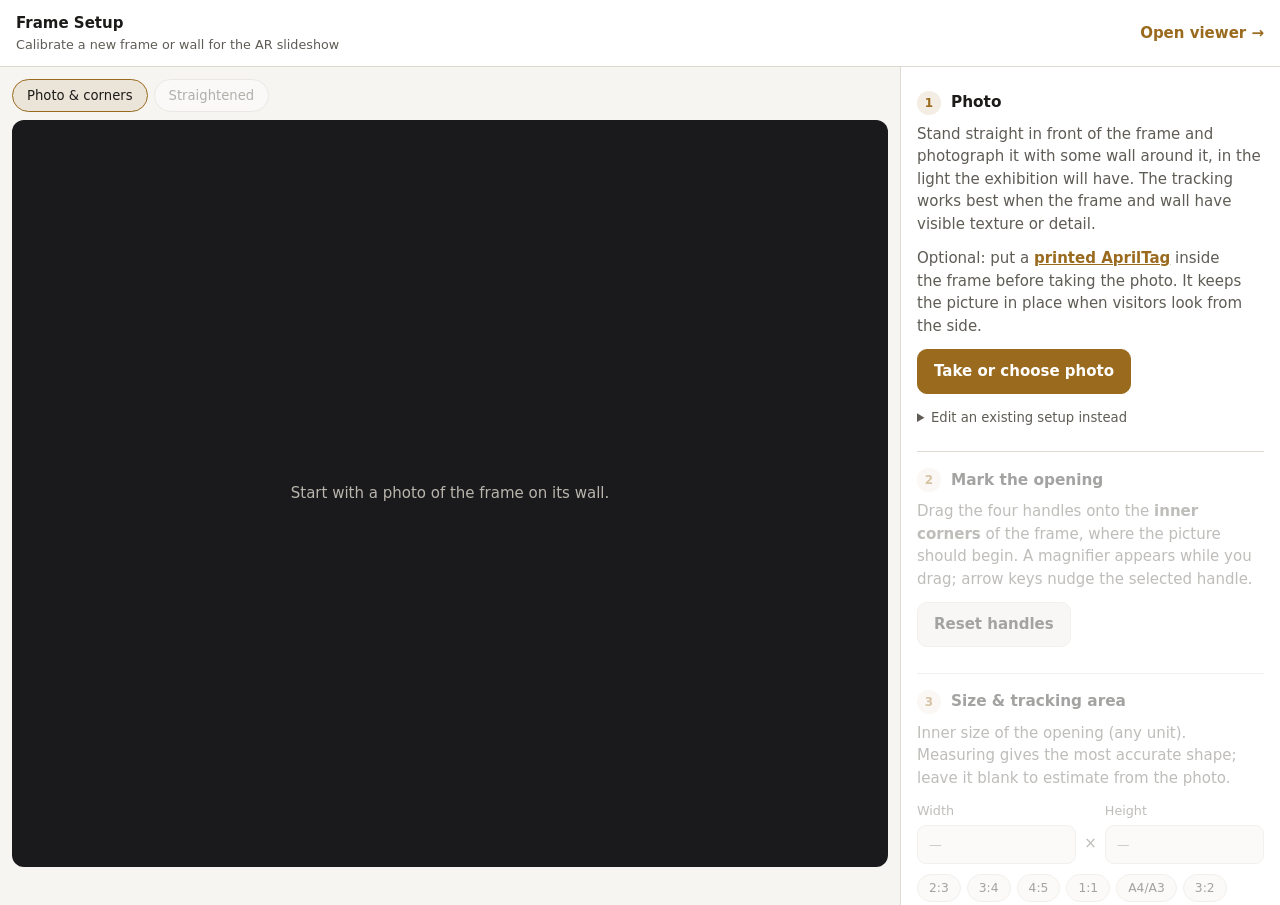
==== setup.html @ 62dd7302 "Hold the picture in the frame from side angles with AprilTags A printed AprilTag (tag36h11) placed i" ====
<!doctype html>
<html lang="en">
<head>
  <meta charset="utf-8">
  <meta name="viewport" content="width=device-width, initial-scale=1, viewport-fit=cover">
  <title>Frame Setup</title>
  <link rel="stylesheet" href="css/setup.css">
</head>
<body>
  <header class="topbar">
    <div class="brand">
      <strong>Frame Setup</strong>
      <span>Calibrate a new frame or wall for the AR slideshow</span>
    </div>
    <a class="topbar-link" href="index.html?preview=1">Open viewer →</a>
  </header>

  <main class="layout">
    <section class="stage-wrap">
      <div class="stage-tabs" role="tablist">
        <button type="button" role="tab" id="tab-photo" aria-selected="true">Photo &amp; corners</button>
        <button type="button" role="tab" id="tab-target" aria-selected="false" disabled>Straightened</button>
      </div>
      <div class="stage" id="stage">
        <canvas id="stage-canvas"></canvas>
        <div class="stage-empty" id="stage-empty">
          <p>Start with a photo of the frame on its wall.</p>
        </div>
      </div>
      <p class="stage-hint" id="stage-hint"></p>
    </section>

    <aside class="panel">
      <section class="step" id="step-photo">
        <h2><span class="num">1</span> Photo</h2>
        <p class="help">Stand straight in front of the frame and photograph it with some wall around it, in the light the exhibition will have. The tracking works best when the frame and wall have visible texture or detail.</p>
        <p class="help">Optional: put a <a href="apriltag.html" target="_blank">printed AprilTag</a> inside the frame before taking the photo. It keeps the picture in place when visitors look from the side.</p>
        <label class="button primary file-button">
          <input type="file" id="photo-input" accept="image/*">
          Take or choose photo
        </label>
        <details class="load-existing">
          <summary>Edit an existing setup instead</summary>
          <div class="row">
            <input type="text" id="existing-id" placeholder="frame-01" autocomplete="off" spellcheck="false">
            <button type="button" class="button" id="existing-load">Load</button>
          </div>
        </details>
      </section>

      <section class="step" id="step-corners" data-needs="photo">
        <h2><span class="num">2</span> Mark the opening</h2>
        <p class="help">Drag the four handles onto the <b>inner corners</b> of the frame, where the picture should begin. A magnifier appears while you drag; arrow keys nudge the selected handle.</p>
        <div class="row">
          <button type="button" class="button" id="corners-reset">Reset handles</button>
        </div>
        <p class="warn hidden" id="corners-warning">The handles are crossed. Place them top-left, top-right, bottom-right, bottom-left.</p>
      </section>

      <section class="step" id="step-size" data-needs="corners">
        <h2><span class="num">3</span> Size &amp; tracking area</h2>
        <p class="help">Inner size of the opening (any unit). Measuring gives the most accurate shape; leave it blank to estimate from the photo.</p>
        <div class="row size-row">
          <label>Width <input type="number" id="size-w" min="0" step="any" inputmode="decimal" placeholder="—"></label>
          <span class="times">×</span>
          <label>Height <input type="number" id="size-h" min="0" step="any" inputmode="decimal" placeholder="—"></label>
        </div>
        <div class="chips" id="ratio-chips"></div>
        <p class="note" id="aspect-note"></p>
        <label class="slider">
          <span>Frame &amp; wall around the opening <output id="margin-out"></output></span>
          <input type="range" id="margin" min="0" max="0.6" step="0.005" value="0.12">
        </label>
        <p class="note">More surroundings give the tracker more detail to lock onto.</p>
      </section>

      <section class="step" id="step-look" data-needs="corners">
        <h2><span class="num">4</span> Fit &amp; look</h2>
        <label class="slider">
          <span>Picture edge <output id="bleed-out"></output></span>
          <input type="range" id="bleed" min="-0.04" max="0.04" step="0.001" value="0">
        </label>
        <p class="note">Positive tucks the picture under the frame lip; negative leaves a reveal.</p>
        <label class="slider">
          <span>Frame shadow on picture <output id="shadow-out"></output></span>
          <input type="range" id="shadow" min="0" max="0.8" step="0.01" value="0.35">
        </label>
        <label class="slider">
          <span>Brightness <output id="exposure-out"></output></span>
          <input type="range" id="exposure" min="0.5" max="1.3" step="0.01" value="1">
        </label>
        <label class="check"><input type="checkbox" id="show-art" checked> Show sample artwork</label>
      </section>

      <section class="step" id="step-compile" data-needs="corners">
        <h2><span class="num">5</span> Compile tracking data</h2>
        <p class="help">Analyses the straightened image so phones can recognise the frame. Takes 10–60 seconds.</p>
        <button type="button" class="button primary" id="compile">Compile</button>
        <div class="progress hidden" id="compile-progress"><span></span></div>
        <p class="result hidden" id="compile-result"></p>
        <label class="check hidden" id="show-points-wrap"><input type="checkbox" id="show-points" checked> Show feature points</label>
        <p class="result hidden" id="tag-note"></p>
      </section>

      <section class="step" id="step-save" data-needs="compiled">
        <h2><span class="num">6</span> Save &amp; test</h2>
        <div class="row stack">
          <label>Setup ID (folder name) <input type="text" id="setup-id" placeholder="frame-02" autocomplete="off" spellcheck="false"></label>
          <label>Display name <input type="text" id="setup-name" placeholder="Gold frame, gallery 3"></label>
        </div>
        <div class="row">
          <button type="button" class="button primary" id="test-ar">Test AR on this device</button>
          <button type="button" class="button" id="test-preview">Preview on screen</button>
        </div>
        <button type="button" class="button" id="download">Download setup (.zip)</button>
        <p class="help small">To publish it, unzip at the top of the site so the files land in <code>setups/&lt;id&gt;/</code>. Then set <code>"setup": "&lt;id&gt;"</code> in <code>config.json</code>, or link to <code>index.html?setup=&lt;id&gt;</code>.</p>
        <div class="saved hidden" id="saved-wrap">
          <h3>Saved on this device</h3>
          <ul id="saved-list"></ul>
        </div>
      </section>
    </aside>
  </main>

  <div class="toast hidden" id="toast" role="status"></div>

  <script type="module" src="js/setup-tool.js"></script>
</body>
</html>
---- css/setup.css ----
:root {
  --bg: #f6f5f2;
  --surface: #ffffff;
  --surface-2: #efede8;
  --ink: #1c1b19;
  --ink-muted: #5f5c55;
  --line: #dedad2;
  --accent: #9a6b1f;
  --accent-ink: #ffffff;
  --accent-soft: rgba(154, 107, 31, 0.12);
  --warn: #b3261e;
  --good: #2e7d32;
  --fair: #a86b00;
  --stage-bg: #1a1a1c;
  --radius: 12px;
  --font: system-ui, -apple-system, "Segoe UI", Roboto, Tahoma, sans-serif;
  color-scheme: light;
}

@media (prefers-color-scheme: dark) {
  :root {
    --bg: #111113;
    --surface: #1b1b1e;
    --surface-2: #26262a;
    --ink: #f1efe9;
    --ink-muted: #a9a59c;
    --line: #34343a;
    --accent: #d8b06a;
    --accent-ink: #1b1408;
    --accent-soft: rgba(216, 176, 106, 0.14);
    --warn: #ff8a80;
    --good: #81c784;
    --fair: #ffcc80;
    --stage-bg: #0b0b0c;
    color-scheme: dark;
  }
}

* { box-sizing: border-box; }

html, body {
  margin: 0;
  background: var(--bg);
  color: var(--ink);
  font-family: var(--font);
  font-size: 15px;
  line-height: 1.5;
}

.hidden { display: none !important; }

code {
  font-size: 0.86em;
  padding: 1px 5px;
  border-radius: 5px;
  background: var(--surface-2);
}

.topbar {
  display: flex;
  align-items: center;
  justify-content: space-between;
  gap: 16px;
  padding: 12px 16px;
  border-bottom: 1px solid var(--line);
  background: var(--surface);
}

.brand { display: flex; flex-direction: column; min-width: 0; }
.brand span { color: var(--ink-muted); font-size: 0.85rem; }
.topbar-link { color: var(--accent); text-decoration: none; font-weight: 600; white-space: nowrap; }

.layout {
  display: grid;
  grid-template-columns: minmax(0, 1fr) 380px;
  height: calc(100dvh - 62px);
}

.stage-wrap {
  display: flex;
  flex-direction: column;
  min-width: 0;
  min-height: 0;
  padding: 12px;
  gap: 8px;
}

.stage-tabs { display: flex; gap: 6px; }

.stage-tabs button {
  appearance: none;
  border: 1px solid var(--line);
  background: var(--surface);
  color: var(--ink-muted);
  border-radius: 999px;
  padding: 6px 14px;
  font: inherit;
  font-size: 0.88rem;
  cursor: pointer;
}

.stage-tabs button[aria-selected="true"] {
  color: var(--ink);
  border-color: var(--accent);
  background: var(--accent-soft);
}

.stage-tabs button:disabled { opacity: 0.45; cursor: default; }

.stage {
  position: relative;
  flex: 1;
  min-height: 0;
  border-radius: var(--radius);
  background: var(--stage-bg);
  overflow: hidden;
  touch-action: none;
}

.stage canvas { position: absolute; inset: 0; width: 100%; height: 100%; display: block; }

.stage-empty {
  position: absolute;
  inset: 0;
  display: grid;
  place-items: center;
  color: #b9b5ac;
  text-align: center;
  padding: 24px;
}

.stage-hint { margin: 0; min-height: 1.4em; color: var(--ink-muted); font-size: 0.85rem; }

.panel {
  overflow-y: auto;
  border-left: 1px solid var(--line);
  background: var(--surface);
  padding: 8px 16px 40px;
}

.step { padding: 16px 0; border-bottom: 1px solid var(--line); }
.step:last-child { border-bottom: 0; }
.step.disabled { opacity: 0.4; pointer-events: none; }

.step h2 {
  display: flex;
  align-items: center;
  gap: 10px;
  margin: 0 0 8px;
  font-size: 1.02rem;
}

.step h3 { margin: 16px 0 6px; font-size: 0.92rem; }

.num {
  display: inline-grid;
  place-items: center;
  width: 24px;
  height: 24px;
  border-radius: 50%;
  background: var(--accent-soft);
  color: var(--accent);
  font-size: 0.8rem;
  font-weight: 700;
}

.help { margin: 0 0 12px; color: var(--ink-muted); text-wrap: pretty; }
.help a, .result a { color: var(--accent); font-weight: 600; }
.help.small, .note { font-size: 0.84rem; }
.note { margin: 6px 0 12px; color: var(--ink-muted); }
.warn { margin: 10px 0 0; color: var(--warn); font-size: 0.88rem; }

.row { display: flex; flex-wrap: wrap; gap: 8px; align-items: flex-end; margin-bottom: 10px; }
.row.stack { flex-direction: column; align-items: stretch; }
.row label { display: flex; flex-direction: column; gap: 4px; font-size: 0.85rem; color: var(--ink-muted); flex: 1; }

input[type="text"], input[type="number"] {
  width: 100%;
  min-width: 0;
  padding: 9px 11px;
  border: 1px solid var(--line);
  border-radius: 9px;
  background: var(--bg);
  color: var(--ink);
  font: inherit;
}

input:focus-visible, button:focus-visible { outline: 2px solid var(--accent); outline-offset: 2px; }

.size-row .times { padding-bottom: 9px; color: var(--ink-muted); }

.button {
  appearance: none;
  display: inline-flex;
  align-items: center;
  justify-content: center;
  gap: 8px;
  padding: 10px 16px;
  border: 1px solid var(--line);
  border-radius: 10px;
  background: var(--surface-2);
  color: var(--ink);
  font: inherit;
  font-weight: 600;
  cursor: pointer;
  text-decoration: none;
}

.button.primary { background: var(--accent); border-color: var(--accent); color: var(--accent-ink); }
.button:disabled { opacity: 0.5; cursor: default; }
#download { width: 100%; margin-bottom: 10px; }

.file-button { position: relative; overflow: hidden; }
.file-button input { position: absolute; inset: 0; opacity: 0; cursor: pointer; }

.load-existing { margin-top: 14px; }
.load-existing summary { cursor: pointer; color: var(--ink-muted); font-size: 0.88rem; margin-bottom: 8px; }

.chips { display: flex; flex-wrap: wrap; gap: 6px; }

.chips button {
  appearance: none;
  border: 1px solid var(--line);
  background: var(--bg);
  color: var(--ink);
  border-radius: 999px;
  padding: 4px 11px;
  font: inherit;
  font-size: 0.82rem;
  cursor: pointer;
}

.slider { display: flex; flex-direction: column; gap: 4px; margin-top: 10px; font-size: 0.88rem; }
.slider span { display: flex; justify-content: space-between; gap: 8px; }
.slider output { color: var(--ink-muted); font-variant-numeric: tabular-nums; }
.slider input { width: 100%; accent-color: var(--accent); }

.check { display: flex; align-items: center; gap: 8px; margin-top: 12px; font-size: 0.9rem; }
.check input { accent-color: var(--accent); width: 18px; height: 18px; }

.progress { height: 8px; margin-top: 12px; border-radius: 99px; background: var(--surface-2); overflow: hidden; }
.progress span { display: block; height: 100%; width: 0; background: var(--accent); transition: width 0.2s; }

.result { margin: 12px 0 0; font-size: 0.92rem; }
.result b.good { color: var(--good); }
.result b.fair { color: var(--fair); }
.result b.poor { color: var(--warn); }

.saved ul { list-style: none; margin: 0; padding: 0; display: flex; flex-direction: column; gap: 6px; }

.saved li {
  display: flex;
  align-items: center;
  gap: 8px;
  padding: 8px 10px;
  border: 1px solid var(--line);
  border-radius: 9px;
  font-size: 0.88rem;
}

.saved li span { flex: 1; min-width: 0; overflow: hidden; text-overflow: ellipsis; white-space: nowrap; }
.saved li a, .saved li button { font-size: 0.82rem; color: var(--accent); background: none; border: 0; padding: 2px 4px; cursor: pointer; text-decoration: none; font-weight: 600; }

.toast {
  position: fixed;
  left: 50%;
  bottom: 24px;
  transform: translateX(-50%);
  max-width: calc(100vw - 32px);
  padding: 10px 16px;
  border-radius: 10px;
  background: var(--ink);
  color: var(--bg);
  font-size: 0.9rem;
  box-shadow: 0 8px 28px rgba(0, 0, 0, 0.25);
  z-index: 50;
}

@media (max-width: 860px) {
  .layout { grid-template-columns: 1fr; height: auto; }
  .stage-wrap { position: sticky; top: 0; z-index: 5; background: var(--bg); height: 58dvh; }
  .panel { border-left: 0; border-top: 1px solid var(--line); }
  .topbar .brand span { display: none; }
}
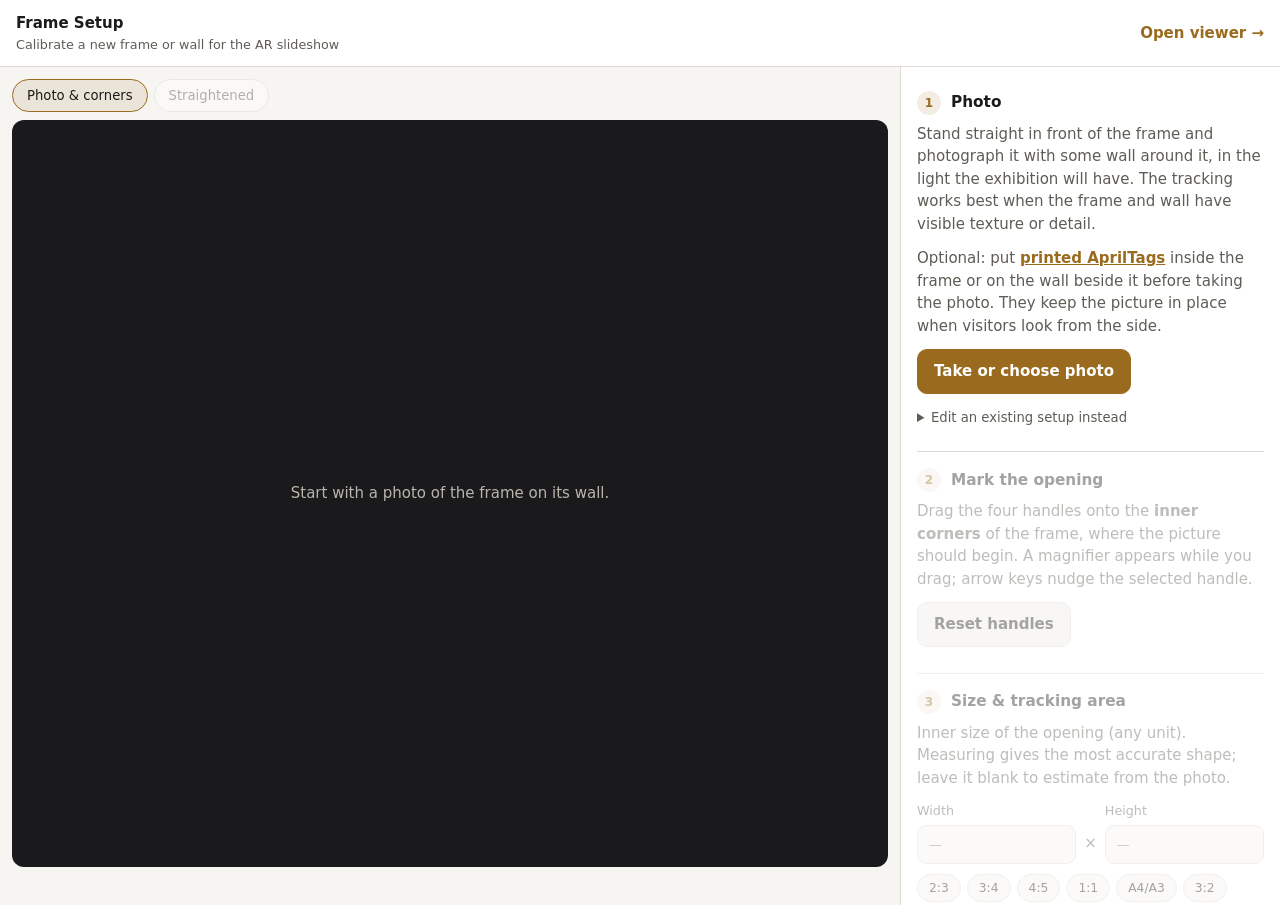
==== commit 92439f12: "Switch to the ornate gold frame; support AprilTags on the wall beside it Setup - setups/frame-01 is " ====
--- a/setup.html
+++ b/setup.html
@@ -34,7 +34,7 @@
       <section class="step" id="step-photo">
         <h2><span class="num">1</span> Photo</h2>
         <p class="help">Stand straight in front of the frame and photograph it with some wall around it, in the light the exhibition will have. The tracking works best when the frame and wall have visible texture or detail.</p>
-        <p class="help">Optional: put a <a href="apriltag.html" target="_blank">printed AprilTag</a> inside the frame before taking the photo. It keeps the picture in place when visitors look from the side.</p>
+        <p class="help">Optional: put <a href="apriltag.html" target="_blank">printed AprilTags</a> inside the frame or on the wall beside it before taking the photo. They keep the picture in place when visitors look from the side.</p>
         <label class="button primary file-button">
           <input type="file" id="photo-input" accept="image/*">
           Take or choose photo
@@ -71,7 +71,8 @@
           <span>Frame &amp; wall around the opening <output id="margin-out"></output></span>
           <input type="range" id="margin" min="0" max="0.6" step="0.005" value="0.12">
         </label>
-        <p class="note">More surroundings give the tracker more detail to lock onto.</p>
+        <p class="note">More surroundings give the tracker more detail to lock onto. If the wall behind the frame may change, keep the straightened image within the frame's outer edge, so only the frame is recognised.</p>
+        <label class="check"><input type="checkbox" id="ignore-inside" checked> Ignore what's inside the frame (it may change)</label>
       </section>
 
       <section class="step" id="step-look" data-needs="corners">
@@ -92,18 +93,28 @@
         <label class="check"><input type="checkbox" id="show-art" checked> Show sample artwork</label>
       </section>
 
+      <section class="step" id="step-tags" data-needs="photo">
+        <h2><span class="num">5</span> AprilTags (optional)</h2>
+        <p class="help">Printed tags keep the picture in place when visitors look from the side. They can go inside the frame, or on the wall beside it.</p>
+        <p class="result hidden" id="tag-note"></p>
+        <div class="row">
+          <label>If the tags are on the wall: how far the frame's inner edge stands out from the wall (same unit as the size in step 3)
+            <input type="number" id="tag-depth" min="0" step="any" inputmode="decimal" placeholder="e.g. 6"></label>
+        </div>
+        <p class="note">Measure from the wall to the edge of the opening. This keeps the picture aligned with the frame from the side.</p>
+      </section>
+
       <section class="step" id="step-compile" data-needs="corners">
-        <h2><span class="num">5</span> Compile tracking data</h2>
+        <h2><span class="num">6</span> Compile tracking data</h2>
         <p class="help">Analyses the straightened image so phones can recognise the frame. Takes 10–60 seconds.</p>
         <button type="button" class="button primary" id="compile">Compile</button>
         <div class="progress hidden" id="compile-progress"><span></span></div>
         <p class="result hidden" id="compile-result"></p>
         <label class="check hidden" id="show-points-wrap"><input type="checkbox" id="show-points" checked> Show feature points</label>
-        <p class="result hidden" id="tag-note"></p>
       </section>
 
       <section class="step" id="step-save" data-needs="compiled">
-        <h2><span class="num">6</span> Save &amp; test</h2>
+        <h2><span class="num">7</span> Save &amp; test</h2>
         <div class="row stack">
           <label>Setup ID (folder name) <input type="text" id="setup-id" placeholder="frame-02" autocomplete="off" spellcheck="false"></label>
           <label>Display name <input type="text" id="setup-name" placeholder="Gold frame, gallery 3"></label>
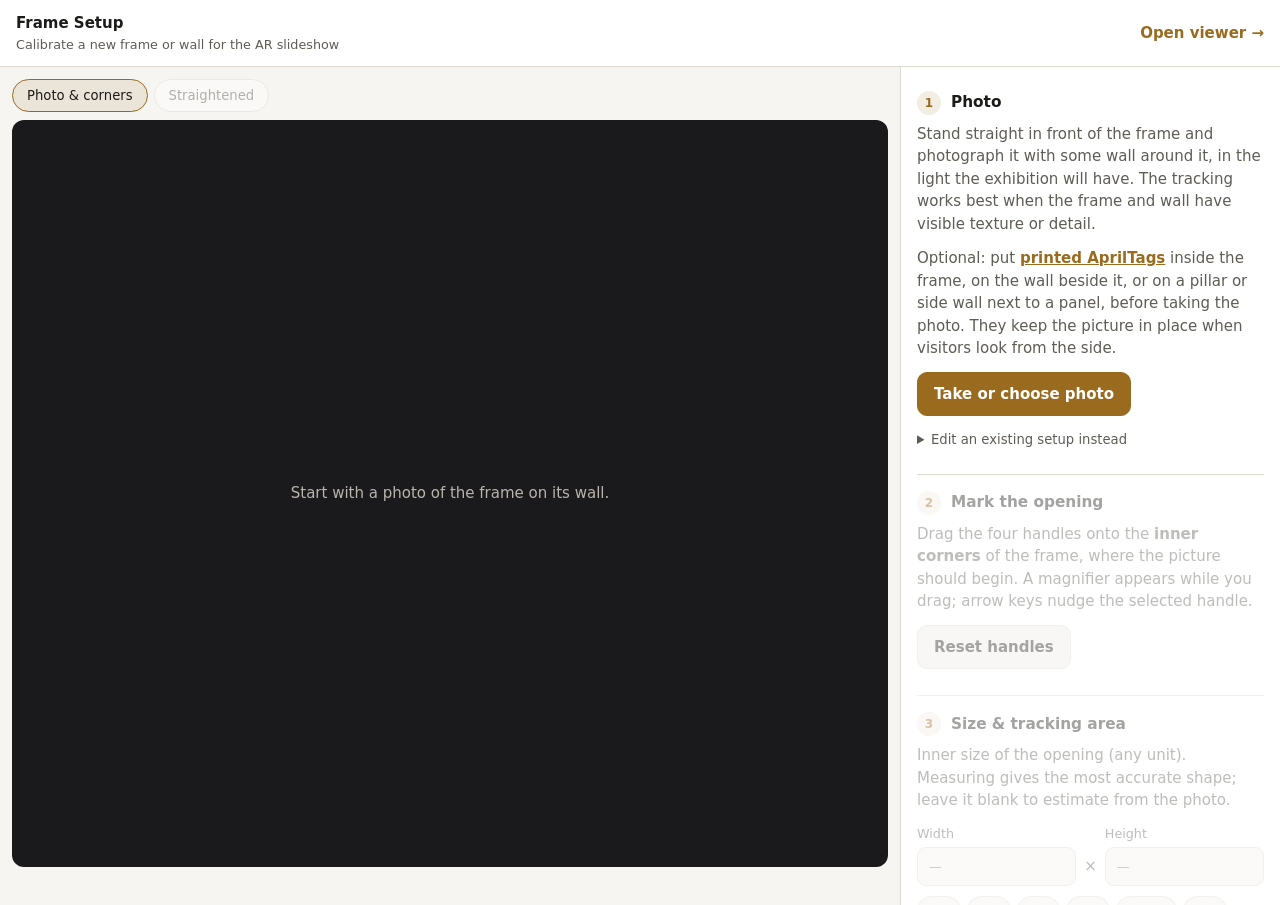
==== commit 5f4782f5: "Recommend tags beside a plain panel, not on it The tags never need to be on the panel's surface. For" ====
--- a/setup.html
+++ b/setup.html
@@ -34,7 +34,7 @@
       <section class="step" id="step-photo">
         <h2><span class="num">1</span> Photo</h2>
         <p class="help">Stand straight in front of the frame and photograph it with some wall around it, in the light the exhibition will have. The tracking works best when the frame and wall have visible texture or detail.</p>
-        <p class="help">Optional: put <a href="apriltag.html" target="_blank">printed AprilTags</a> inside the frame or on the wall beside it before taking the photo. They keep the picture in place when visitors look from the side.</p>
+        <p class="help">Optional: put <a href="apriltag.html" target="_blank">printed AprilTags</a> inside the frame, on the wall beside it, or on a pillar or side wall next to a panel, before taking the photo. They keep the picture in place when visitors look from the side.</p>
         <label class="button primary file-button">
           <input type="file" id="photo-input" accept="image/*">
           Take or choose photo
@@ -95,17 +95,39 @@
 
       <section class="step" id="step-tags" data-needs="photo">
         <h2><span class="num">5</span> AprilTags (optional)</h2>
-        <p class="help">Printed tags keep the picture in place when visitors look from the side. They can go inside the frame, or on the wall beside it.</p>
+        <p class="help">Printed tags keep the picture in place when visitors look from the side. They can go inside the frame, on the wall beside it, or on a pillar or side wall next to a panel; they don't need to be on the picture's surface.</p>
         <p class="result hidden" id="tag-note"></p>
         <div class="row">
-          <label>If the tags are on the wall: how far the frame's inner edge stands out from the wall (same unit as the size in step 3)
-            <input type="number" id="tag-depth" min="0" step="any" inputmode="decimal" placeholder="e.g. 6"></label>
+          <label>Printed tag size: the black square (same unit as the size in step 3)
+            <input type="number" id="tag-size" min="0" step="any" inputmode="decimal" placeholder="e.g. 30"></label>
         </div>
-        <p class="note">Measure from the wall to the edge of the opening. This keeps the picture aligned with the frame from the side.</p>
+        <label class="check"><input type="checkbox" id="tags-upright" checked> The tags are on upright surfaces (walls, pillars)</label>
+        <p class="note">With the tag size and the size in step 3, tags anywhere and at any angle, on the panel, beside it, or on a pillar facing another way, are placed in 3D from the photo. The distance below is then not needed.</p>
+        <div class="row">
+          <label>If the tags are not on the picture's surface: how far <b>behind</b> it they are, e.g. on the wall behind a frame (a positive number), or how far <b>in front</b>, e.g. on a pillar (a negative number). Same unit as the size in step 3.
+            <input type="number" id="tag-depth" step="any" inputmode="decimal" placeholder="e.g. 6 or -100"></label>
+        </div>
+        <p class="note">For a frame on a wall: measure from the wall to the edge of the opening. For a pillar: how far its front stands out from the panel, as a negative number. This keeps the picture aligned from the side.</p>
+        <label class="check"><input type="checkbox" id="tags-only"> Hold the picture with the tags only</label>
+        <p class="note">For plain surfaces that image tracking can't recognise. Switched on automatically when step 6 rates tracking <i>Poor</i>. The tags must be in the photo.</p>
+      </section>
+
+      <section class="step" id="step-occluders" data-needs="corners">
+        <h2><span class="num">6</span> Pillars and walls (optional)</h2>
+        <p class="help">If a pillar or the side wall of an alcove stands out in front of the picture, the viewer can let it hide the picture from the side, just as it hides the real surface. Use the same unit as the size in step 3.</p>
+        <div class="row">
+          <label>Left side: sticks out in front by <input type="number" id="occ-left-depth" min="0" step="any" inputmode="decimal" placeholder="—"></label>
+          <label>covers the picture's edge by <input type="number" id="occ-left-overlap" min="0" step="any" inputmode="decimal" placeholder="0"></label>
+        </div>
+        <div class="row">
+          <label>Right side: sticks out in front by <input type="number" id="occ-right-depth" min="0" step="any" inputmode="decimal" placeholder="—"></label>
+          <label>covers the picture's edge by <input type="number" id="occ-right-overlap" min="0" step="any" inputmode="decimal" placeholder="0"></label>
+        </div>
+        <p class="note" id="occ-note">"Covers the edge" is how much of the picture it hides when seen straight on; usually 0.</p>
       </section>
 
       <section class="step" id="step-compile" data-needs="corners">
-        <h2><span class="num">6</span> Compile tracking data</h2>
+        <h2><span class="num">7</span> Compile tracking data</h2>
         <p class="help">Analyses the straightened image so phones can recognise the frame. Takes 10–60 seconds.</p>
         <button type="button" class="button primary" id="compile">Compile</button>
         <div class="progress hidden" id="compile-progress"><span></span></div>
@@ -114,7 +136,7 @@
       </section>
 
       <section class="step" id="step-save" data-needs="compiled">
-        <h2><span class="num">7</span> Save &amp; test</h2>
+        <h2><span class="num">8</span> Save &amp; test</h2>
         <div class="row stack">
           <label>Setup ID (folder name) <input type="text" id="setup-id" placeholder="frame-02" autocomplete="off" spellcheck="false"></label>
           <label>Display name <input type="text" id="setup-name" placeholder="Gold frame, gallery 3"></label>
